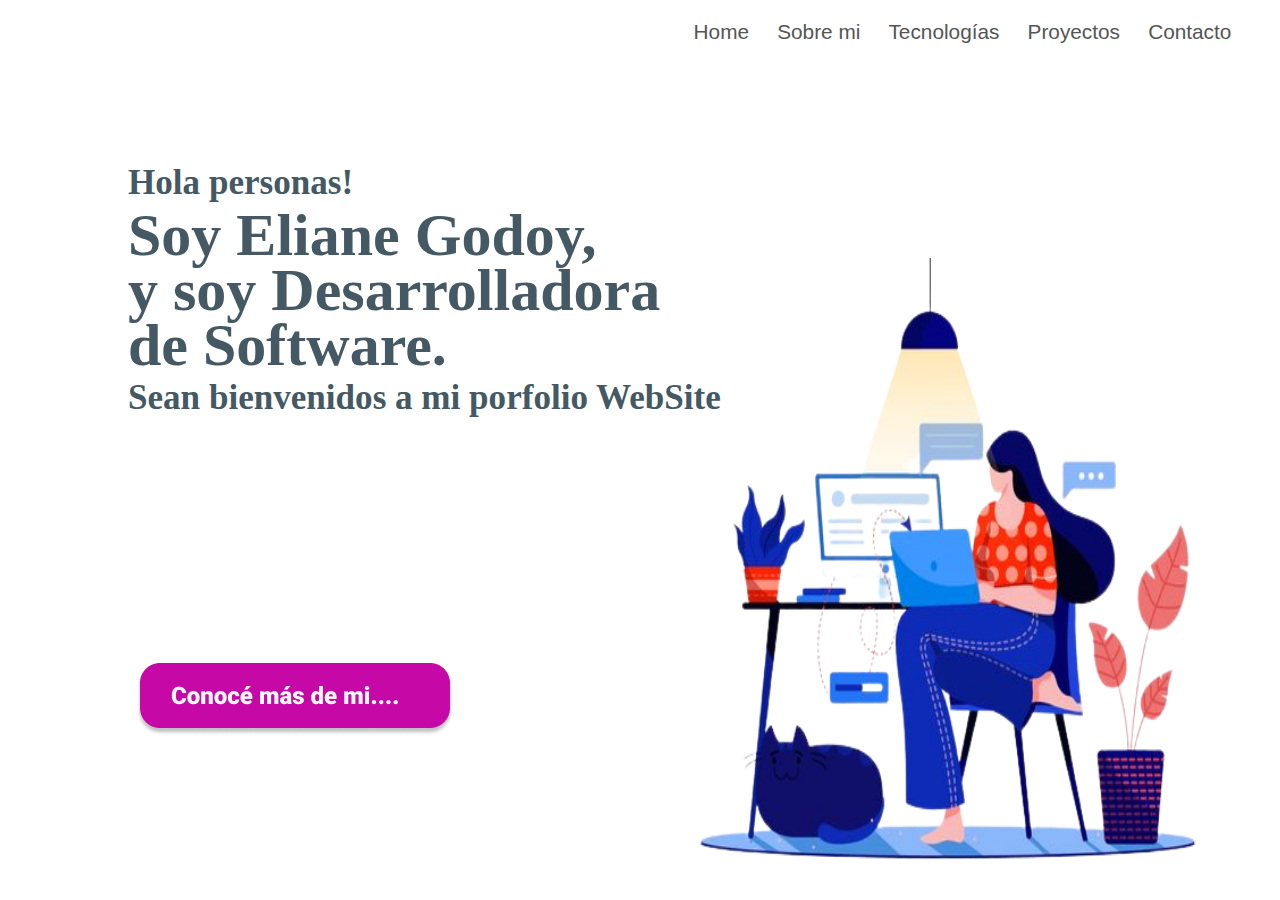
==== index.html @ 008876f2 "resubiendo a github" ====
<!DOCTYPE html><!-- Lo que indica que es html5 -->
<html lang="es"> <!--Idioma que se muestra la pagina -->

<head>
    <!-- Indica que se utilizan caracteres occidentales -->
    <meta charset="UTF-8">
    <meta name="viewport" content="width=device-width, initial-scale=1.0" />
    <!-- Aqui para que los buscadores encuentren mi pagina con respecto a mi contenido -->
    <meta name="Descripción" content="porfolio desarrolladora de software" />
    <meta name="keywords" content="porfolio,trabajo,programador,java,porfolio,desarrolladora,skilss,cv" />
    <title>Inicio Porfolio</title>
    <!-- Aqui van los enlazamientos con su respectivo css, javaScript -->
    <link rel="stylesheet" href="Estilo.css">

    <title>Toolbar Example</title>
</head>

<body>
    <header>
        <!-- Agrega el texto en la parte izquierda -->
        <div class="textoBiembenida">
            <h3> Hola personas! <br></h3>
            <h1>Soy Eliane Godoy,<br></h1>
            <h1>y soy Desarrolladora<br></h1>
            <h1>de Software.<br></h1>
            <h3>Sean bienvenidos a mi porfolio WebSite
                </strong></h3>
        </div>
    </header>
    <nav>
        <div class="toolbar">
            <button class="toolbar-button" id="bHome">Home</button>
            <button class="toolbar-button" id="bSonreMi">Sobre mi</button>
            <button class="toolbar-button" id="bTecnologias">Tecnologías</button>
            <button class="toolbar-button" id="bProyectos">Proyectos</button>
            <button class="toolbar-button" id="bContacto">Contacto</button>
        </div>
    </nav>
    <section>
        <div>
            <!-- Agrega la imagen en la parte derecha utilizando el esquema de datos (data:) -->
            <img class="imagenBiembenida" src="Imagenes/Biembenida.png" alt="Imagen de Bienvenida">
        </div>
    </section>

    <section>
        <button class="estiloImagenBoton" id="bSobreMi2">
            <img src="Imagenes/Button.png" alt="Texto alternativo de la imagen">
        </button>
    </section>

    <script src="accion.js"></script>
</body>

</html>
---- Estilo.css ----
/* Estilos para la imagen en la parte derecha */
.imagenBiembenida {
    position: absolute;
    /* Define la posición del elemento como absoluta con respecto a su contenedor */
    top: 50%;
    /* Coloca el elemento a 100 píxeles desde la parte superior del contenedor */
    right: 0;
    /* Coloca el elemento a la derecha del contenedor (borde derecho) */
    width: 50%;
    /* Ancho de la imagen */
    height: 70%;
    /* Alto de la imagen */
    margin-top: -15%;
    margin-right: 1.5%;

}

.parrafo {
    display: flex;
    justify-content: center;
    align-items: center;
    margin-top: -3%;
    color: #263138;
    font-size: 15px;
}

/* Estilos para el texto en la parte izquierda */
.textoBiembenida {
    position: absolute;
    /* Define la posición del elemento como absoluta con respecto a su contenedor */
    top: 16%;
    /* Coloca el elemento a 120 píxeles desde la parte superior del contenedor */
    left: 10%;
    /* Coloca el elemento a 100 píxelses desde el lado izquierdo del contenedor */
    font-size: 30px;
    /* Tamaño de fuente grande */
    font-weight: roboto;
    /* Establece el peso de la fuente como "bold" */
    /* Define el peso de la fuente como "roboto" (posiblemente deba ser un valor numérico, por ejemplo, "font-weight: 700") */
    color: #445964;
    /* Color del texto */
    line-height: 0.25;
    /* Reduce el interlineado al mínimo (1x el tamaño de fuente) */
}

.textoSobreMi {
    font-weight: bold;
    font-size: 200%;
    /* background-color: rgb(177, 12, 18); */
    float: left;
    line-height: 0.15;
    margin-left: 10%;
    margin-top: 2%;

}

#linea1 {
    color: #263138;
}

#linea2 {
    color: #445964;
}

.titulo2 {
    display: flex;
    justify-content: center;
    align-items: center;
    font-weight: roboto;
    font-size: 150%;
    color: #445964;
    margin-top: -12%;
}

/* Estilos para el botón con imagen */
/* Estilos para el botón con imagen */
.estiloImagenBoton {
    position: absolute;
    /* Define la posición del botón como absoluta */
    bottom: 10px;
    /* Ajusta la distancia desde la parte inferior */
    left: 10px;
    /* Coloca el botón en la parte izquierda del contenedor */
    border: none;
    background-color: transparent;
    margin-left: 120px;
    /* Añade margen izquierdo al botón si lo deseas */
    margin-bottom: 150px;
}


/* Estilo para el contenedor con clase "foto" */
.foto {
    display: flex;
    justify-content: center;
    align-items: center;
    position: relative;
    /* Añade posición relativa */
    top: -130px;
    width: 100%;
    /* Opcional: ajusta el ancho del contenedor según tus necesidades */
    height: 200px;
    /* Opcional: ajusta la altura del contenedor según tus necesidades */
    /* background-color: #7617f1; */
    /* Opcional: agrega un fondo para visualizar el contenedor */
}

/* Estilo para la imagen dentro del contenedor */
.foto img {
    max-width: 85%;
    /* Asegura que la imagen no sea más ancha que su contenedor */
    max-height: 85%;
    /* Asegura que la imagen no sea más alta que su contenedor */

}

/* Estilo para la imagen dentro del contenedor */
.Contenedor3imagenes img {
    max-width: 100%;
    /* Cambia el valor para reducir el ancho máximo al 30% */
    max-height: 100%;
    /* Cambia el valor para reducir la altura máxima al 30% */
}

.Contenedor6imagenes {
    display: flex;
    justify-content: center;
    align-items: center;
    /* Distribuye el espacio entre los elementos hijos del contenedor */
    margin: 10% auto;
    /* Margen para centrar el contenedor horizontalmente */
    max-width: 55%;
    /* Cambia el valor para reducir el ancho máximo al 40% */
    max-height: 35%;
    /* Cambia el valor para reducir la altura máxima al 20% */
    /* Borde alrededor del contenedor */
    flex-wrap: wrap;
    /* Permite que las imágenes se ajusten en filas */
    margin-top: 0px;
    /* Margen superior del contenedor */
}

.Contenedor3imagenes {
    display: flex;
    justify-content: center;
    align-items: center;
    margin-top: -2%;
    margin-bottom: -2%;
    margin-left: -2%;
    margin-right: -2%;
}



/* Agrega estilos CSS para la barra de herramientas */
.toolbar {
    position: absolute;
    /* Define la posición del elemento como absoluta con respecto a su contenedor */
    top: 0;
    /* Coloca la barra de herramientas en la parte superior del contenedor */
    right: 0;
    /* Coloca la barra de herramientas en la parte derecha del contenedor */
    background-color: transparent;
    /* Establece el fondo de la barra de herramientas como transparente */
    padding: 10px;
    /* Añade espacio alrededor de los botones */
}

.toolbar-button {
    background-color: transparent;
    /* Establece el fondo del botón como transparente */
    color: #555;
    /* Cambia el color del texto de los botones */
    border: none;
    /* Elimina el borde del botón */
    padding: 10px 15px;
    /* Ajusta el espaciado interno del botón (10 píxeles arriba y abajo, 15 píxeles izquierda y derecha) */
    margin-right: -1%;
    /* Añade margen derecho entre los botones */
    font-size: 130%;
}

@font-face {
    font-family: 'Roboto';
    src: url('Fuentes/Roboto-Black.ttf') format('truetype');
    /* Asegúrate de reemplazar 'Fuentes/Roboto/Roboto-Black.ttf' con la ruta correcta al archivo de la fuente descargada. */
    font-weight: normal;
    font-style: normal;
}

.headerHabilidades {
    text-align: center;
    /* Centra el contenido del encabezado horizontalmente */
    padding: 20px;
    /* Añade espacio alrededor del encabezado */
    color: #445964;
    font-size: 50px;
    margin-top: 50px;

}


.textoTecnologias {
    margin-left: -15px;
    color: #445964;
    font-size: 20px;
    margin-top: 5px;

}

.sectionHabilidades {
    text-align: center;
    /* Centra el contenido horizontalmente en la sección */

}

.sectionHabilidades img {
    width: 250px;
    /* Establece un ancho fijo para todas las imágenes */
    height: 150px;
    /* Establece una altura fija para todas las imágenes */
    margin: 5px;
    /* Añade un pequeño margen entre las imágenes */

}

.Contenedor7Imagenes img {
    width: 800px;
    /* Establece el ancho deseado para las imágenes */
    height: 300px;
    /* Autoajusta la altura para mantener la proporción */

}

.Contenedor4imagenes img {
    width: 800px;
    /* Establece el ancho deseado para las imágenes */
    height: 50px;
    /* Autoajusta la altura para mantener la proporción */


}

/* Styles pag de proyectos */


.ContenedorImagProyecto img {
    text-align: center;
    height: 300px;
    width: 1200px;
    margin-left: 150px;
    margin-top: 50px;

}

/* Estilos para el botón con imagen */
.boton-con-imagen {
    background-color: transparent;
    /* Fondo transparente para que solo se muestre la imagen */
    border: none;
    padding: 0;
    /* Elimina el espaciado interno del botón */
    cursor: pointer;
    /* Cambia el cursor al pasar sobre el botón */
    display: inline-block;
    /* Coloca los botones en línea uno al lado del otro */
    margin: 0 10px;
    /* Añade un pequeño margen entre los botones (ajusta según sea necesario) */
    margin-left: 320px;


}

/* Estilo para la imagen dentro del botón */
.boton-con-imagen img {
    height: 50px;
    /* Altura deseada para la imagen */
    width: 50px;
    /* Ancho deseado para la imagen */
}

.tituloProyectos {
    text-align: center;
    font-size: 70px;
    font: roboto;
    margin-top: 100px;
    color: #445964;
}

/* Estilos para Contacto */

body.contact {
    background-image: url('https://wallpaperaccess.com/full/3512823.jpg');
    background-size: cover;
    background-position: center;
}

.transparent-box {
    background-color: rgba(255, 255, 255, 0.7);
    border-radius: 10px;
    padding: 20px;
    box-shadow: 0 0 10px rgba(0, 0, 0, 0.2);
    margin: 0 auto;
    /* Añade estas líneas para centrar */
    display: flex;
    justify-content: center;
    align-items: center; /* Añadido para centrar verticalmente también */
    margin: 50px auto 0; /* Añade margen en la parte superior */
}

.transparent-box form {
    width: 100%; /* Asegura que el formulario se ajuste al ancho de .transparent-box */
}

.transparent-box form .form-group {
    text-align: left;
}

.contact-heading {
    font-size: 32px;
    font-weight: bold;
    margin-bottom: 20px;
}

.contact-info {
    font-size: 18px;
    margin-bottom: 10px;
}

#tituloContact {
    text-align: center;
    color:#555;
    font-family: Arial, sans-serif;
    margin-top: 75px; /* Ajusta la posición vertical */
}
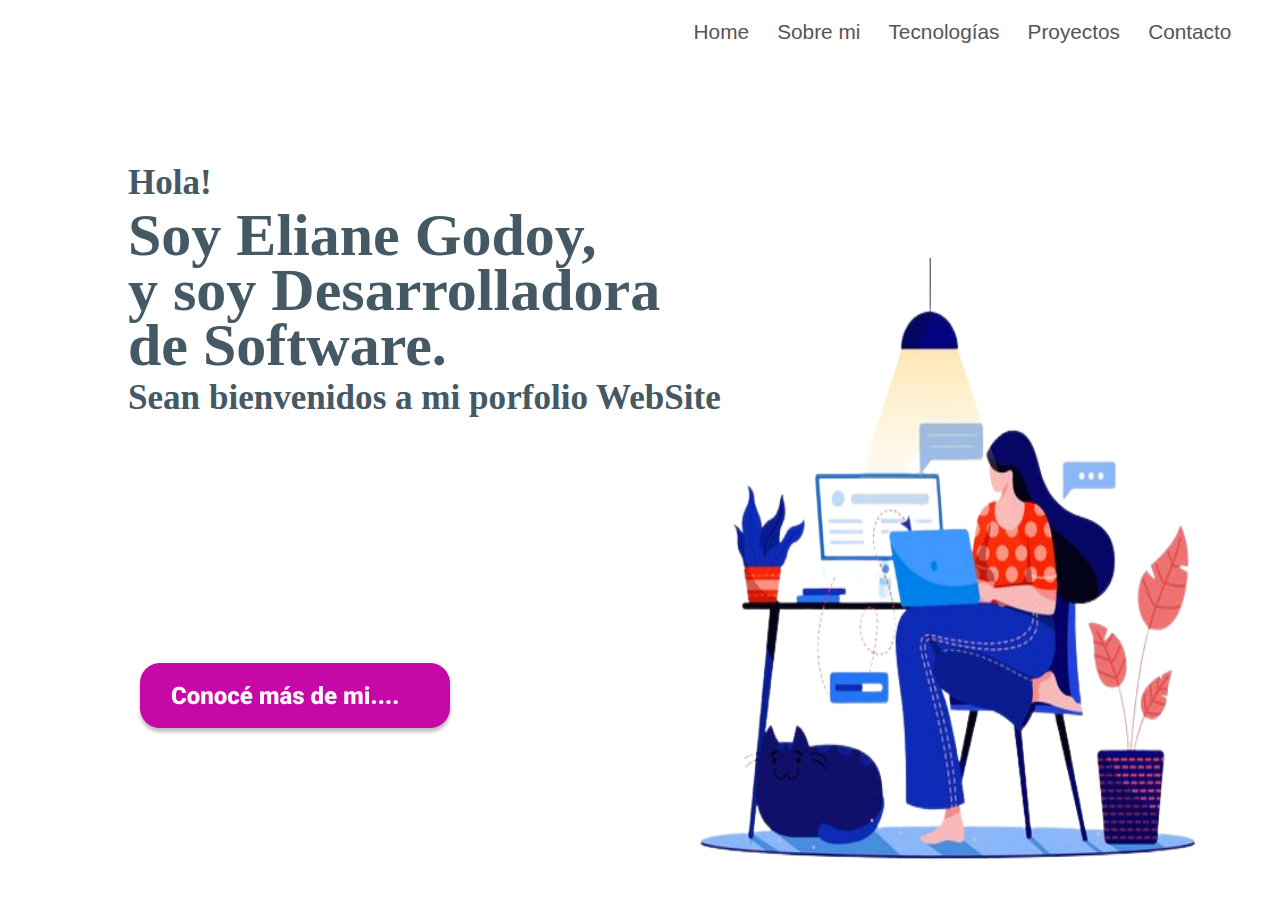
==== commit 421dfcd7: "funcioona" ====
--- a/index.html
+++ b/index.html
@@ -19,7 +19,7 @@
     <header>
         <!-- Agrega el texto en la parte izquierda -->
         <div class="textoBiembenida">
-            <h3> Hola personas! <br></h3>
+            <h3> Hola! <br></h3>
             <h1>Soy Eliane Godoy,<br></h1>
             <h1>y soy Desarrolladora<br></h1>
             <h1>de Software.<br></h1>
@@ -46,6 +46,7 @@
     <section>
         <button class="estiloImagenBoton" id="bSobreMi2">
             <img src="Imagenes/Button.png" alt="Texto alternativo de la imagen">
+
         </button>
     </section>
 
